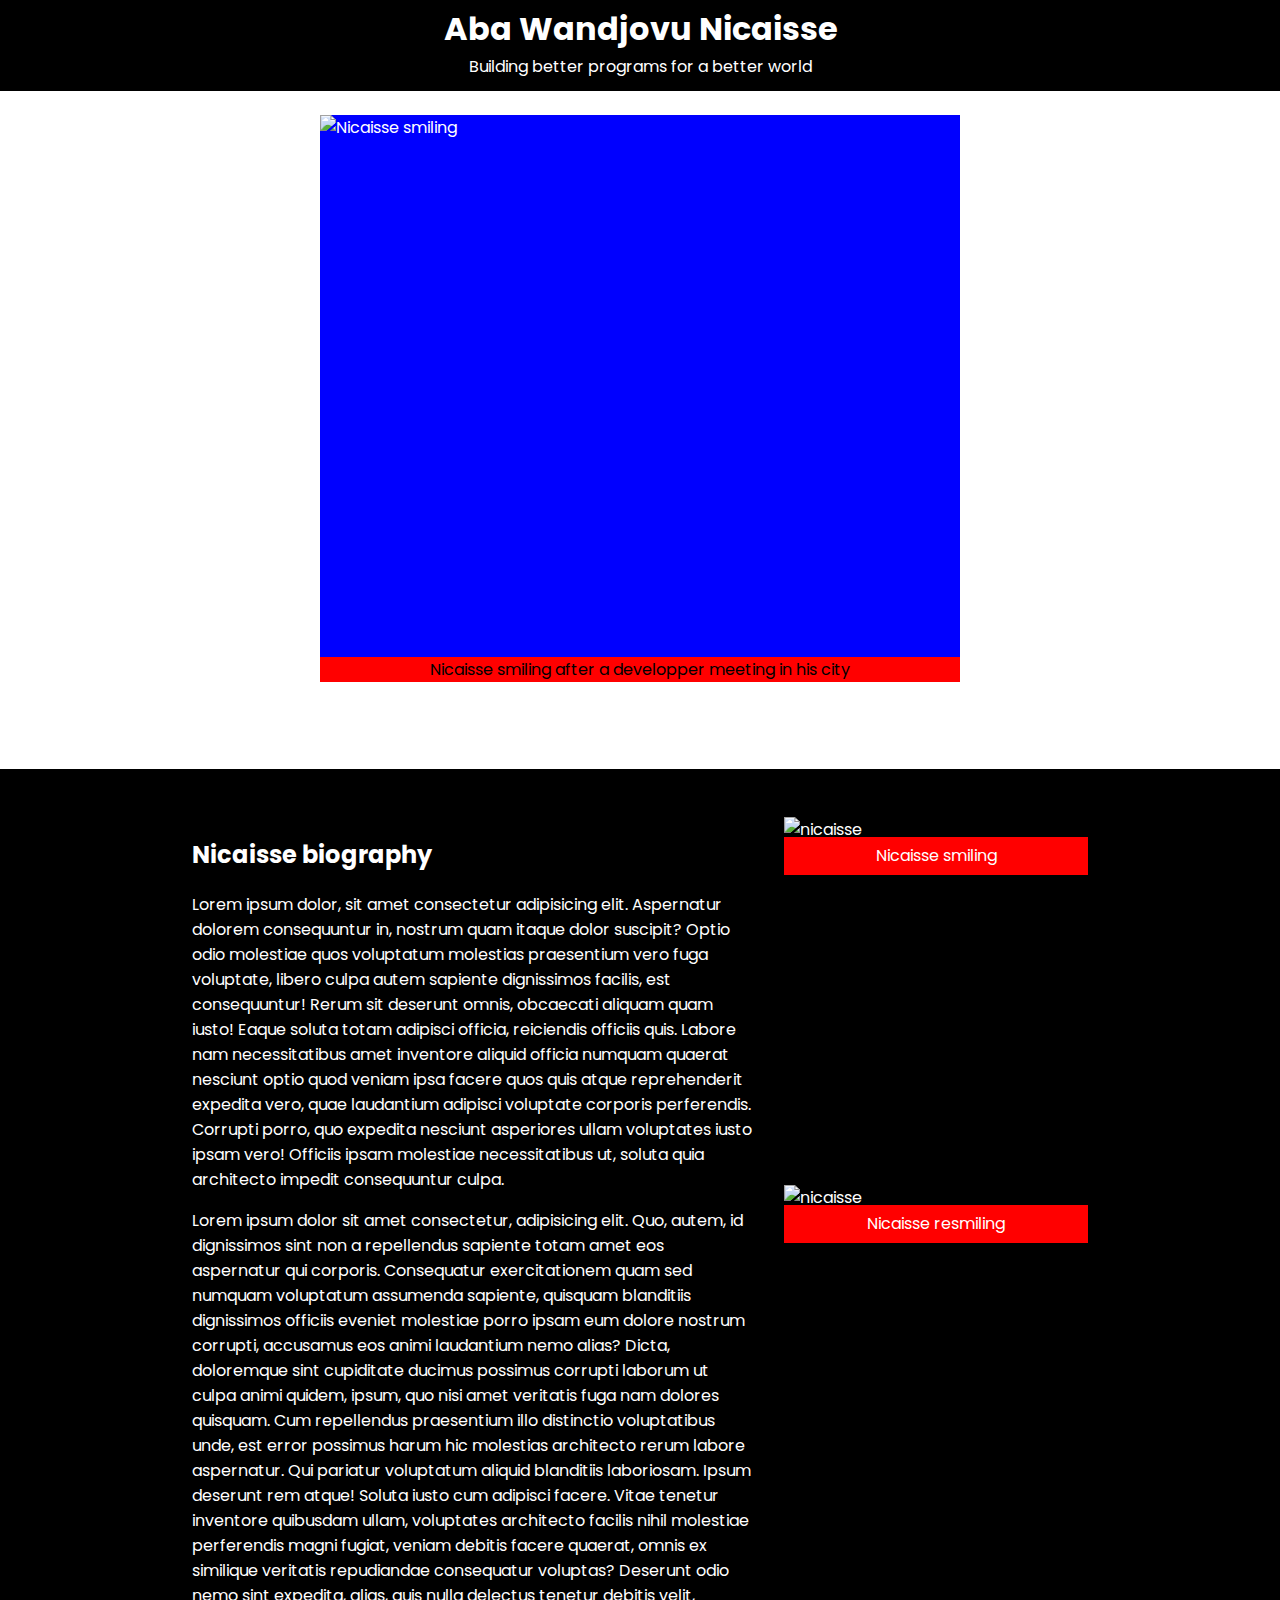
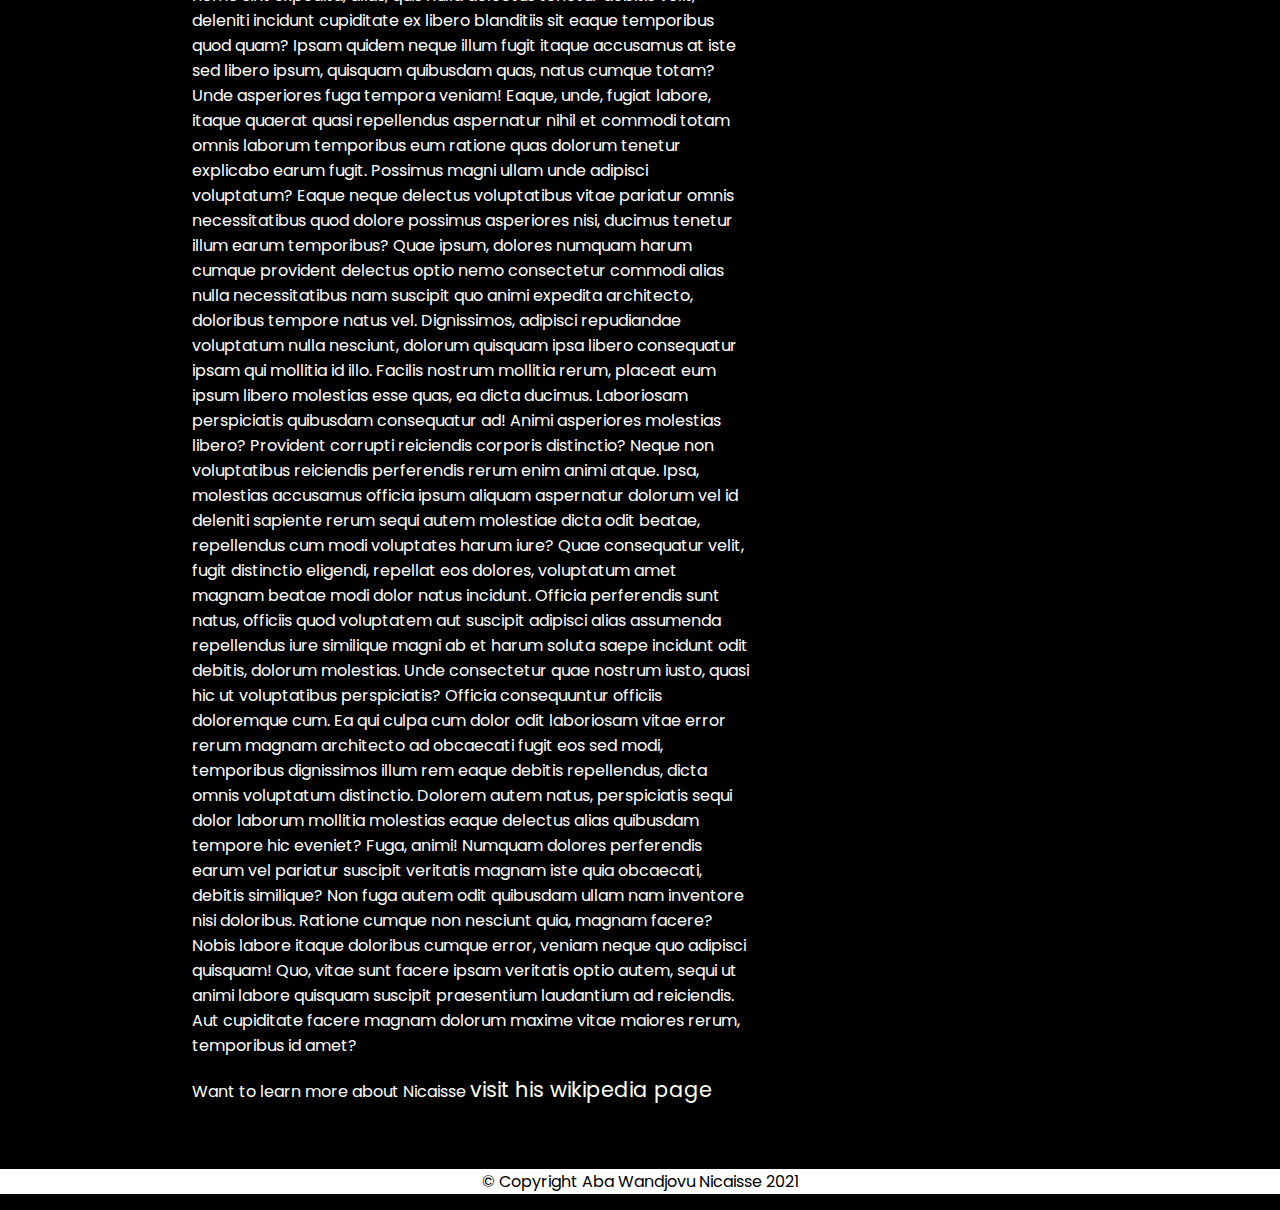
==== 1. Tribute Page/index.html @ 2e393c75 "initiated the first commit of the Tribute Page Project, the project is although almost finished" ====
<!DOCTYPE html>
<html lang="en">
<head>
    <meta charset="UTF-8">
    <meta http-equiv="X-UA-Compatible" content="IE=edge">
    <meta name="viewport" content="width=device-width, initial-scale=1.0">
    <link rel="preconnect" href="https://fonts.googleapis.com">
    <link rel="preconnect" href="https://fonts.gstatic.com" crossorigin>
    <link href="https://fonts.googleapis.com/css2?family=Poppins:wght@200&display=swap" rel="stylesheet">
    <link rel="stylesheet" href="style.css">
    <title>Aba Wandjovu Nicaisse</title>
</head>
<body>
    <main id="main">
        <header>
            <div>
                <h1 id="title">Aba Wandjovu Nicaisse</h1>
                <p>Building better programs for a better world</p>
            </div>
        </header>
        <figure>
            <div id="img-div">
                <img id="image" src="../img/Nicaisse.jpg" alt="Nicaisse smiling">
                <figcaption id="img-caption">Nicaisse smiling after a developper meeting in his city</figcaption>
            </div>
        </figure>
        <section id="tribute-info">
            <div class="biography">
                <h2>Nicaisse biography</h2>
                <p>Lorem ipsum dolor, sit amet consectetur adipisicing elit. Aspernatur dolorem consequuntur in, nostrum quam itaque dolor suscipit? Optio odio molestiae quos voluptatum molestias praesentium vero fuga voluptate, libero culpa autem sapiente dignissimos facilis, est consequuntur! Rerum sit deserunt omnis, obcaecati aliquam quam iusto! Eaque soluta totam adipisci officia, reiciendis officiis quis. Labore nam necessitatibus amet inventore aliquid officia numquam quaerat nesciunt optio quod veniam ipsa facere quos quis atque reprehenderit expedita vero, quae laudantium adipisci voluptate corporis perferendis. Corrupti porro, quo expedita nesciunt asperiores ullam voluptates iusto ipsam vero! Officiis ipsam molestiae necessitatibus ut, soluta quia architecto impedit consequuntur culpa.</p>
                <p>Lorem ipsum dolor sit amet consectetur, adipisicing elit. Quo, autem, id dignissimos sint non a repellendus sapiente totam amet eos aspernatur qui corporis. Consequatur exercitationem quam sed numquam voluptatum assumenda sapiente, quisquam blanditiis dignissimos officiis eveniet molestiae porro ipsam eum dolore nostrum corrupti, accusamus eos animi laudantium nemo alias? Dicta, doloremque sint cupiditate ducimus possimus corrupti laborum ut culpa animi quidem, ipsum, quo nisi amet veritatis fuga nam dolores quisquam. Cum repellendus praesentium illo distinctio voluptatibus unde, est error possimus harum hic molestias architecto rerum labore aspernatur. Qui pariatur voluptatum aliquid blanditiis laboriosam. Ipsum deserunt rem atque! Soluta iusto cum adipisci facere. Vitae tenetur inventore quibusdam ullam, voluptates architecto facilis nihil molestiae perferendis magni fugiat, veniam debitis facere quaerat, omnis ex similique veritatis repudiandae consequatur voluptas? Deserunt odio nemo sint expedita, alias, quis nulla delectus tenetur debitis velit, deleniti incidunt cupiditate ex libero blanditiis sit eaque temporibus quod quam? Ipsam quidem neque illum fugit itaque accusamus at iste sed libero ipsum, quisquam quibusdam quas, natus cumque totam? Unde asperiores fuga tempora veniam! Eaque, unde, fugiat labore, itaque quaerat quasi repellendus aspernatur nihil et commodi totam omnis laborum temporibus eum ratione quas dolorum tenetur explicabo earum fugit. Possimus magni ullam unde adipisci voluptatum? Eaque neque delectus voluptatibus vitae pariatur omnis necessitatibus quod dolore possimus asperiores nisi, ducimus tenetur illum earum temporibus? Quae ipsum, dolores numquam harum cumque provident delectus optio nemo consectetur commodi alias nulla necessitatibus nam suscipit quo animi expedita architecto, doloribus tempore natus vel. Dignissimos, adipisci repudiandae voluptatum nulla nesciunt, dolorum quisquam ipsa libero consequatur ipsam qui mollitia id illo. Facilis nostrum mollitia rerum, placeat eum ipsum libero molestias esse quas, ea dicta ducimus. Laboriosam perspiciatis quibusdam consequatur ad! Animi asperiores molestias libero? Provident corrupti reiciendis corporis distinctio? Neque non voluptatibus reiciendis perferendis rerum enim animi atque. Ipsa, molestias accusamus officia ipsum aliquam aspernatur dolorum vel id deleniti sapiente rerum sequi autem molestiae dicta odit beatae, repellendus cum modi voluptates harum iure? Quae consequatur velit, fugit distinctio eligendi, repellat eos dolores, voluptatum amet magnam beatae modi dolor natus incidunt. Officia perferendis sunt natus, officiis quod voluptatem aut suscipit adipisci alias assumenda repellendus iure similique magni ab et harum soluta saepe incidunt odit debitis, dolorum molestias. Unde consectetur quae nostrum iusto, quasi hic ut voluptatibus perspiciatis? Officia consequuntur officiis doloremque cum. Ea qui culpa cum dolor odit laboriosam vitae error rerum magnam architecto ad obcaecati fugit eos sed modi, temporibus dignissimos illum rem eaque debitis repellendus, dicta omnis voluptatum distinctio. Dolorem autem natus, perspiciatis sequi dolor laborum mollitia molestias eaque delectus alias quibusdam tempore hic eveniet? Fuga, animi! Numquam dolores perferendis earum vel pariatur suscipit veritatis magnam iste quia obcaecati, debitis similique? Non fuga autem odit quibusdam ullam nam inventore nisi doloribus. Ratione cumque non nesciunt quia, magnam facere? Nobis labore itaque doloribus cumque error, veniam neque quo adipisci quisquam! Quo, vitae sunt facere ipsam veritatis optio autem, sequi ut animi labore quisquam suscipit praesentium laudantium ad reiciendis. Aut cupiditate facere magnam dolorum maxime vitae maiores rerum, temporibus id amet?</p>
                <p>Want to learn more about Nicaisse <a id="tribute-link" href="https://wikipedia.com">visit his wikipedia page</a></p>
            </div>
            <div class="more-images">
                <div class="ig1">
                    <img src="../img/Nicaisse.jpg" alt="nicaisse" class="img-1">
                    <figcaption>Nicaisse smiling</figcaption>
                </div>
                <div class="ig2">
                    <img src="../img/Nicaisse.jpg" alt="nicaisse" class="img-2">
                    <figcaption>Nicaisse resmiling</figcaption>
                </div>
            </div>
        </section>
        <footer class="footer">
            <p>&copy Copyright Aba Wandjovu Nicaisse 2021</p>
        </footer>
    </main>

</body>
</html>
---- 1. Tribute Page/style.css ----
#main {
    background-color: black;
    color: white;
    font-family: Poppins, sans-serif;
    position: absolute;
    top: 0;
    left: 0;
    right: 0;
}

figure {
    background-color: white;
    width: 100%;
    height: 70vh;
    margin-left: 0;
    padding: 1.5rem 0;
}

#img-div {
    display: flex;
    flex-direction: column;
    justify-content: center;
    background-color: blue;
    width: 50%;
    height: 90%;
    margin: auto;
    margin-bottom: 1.5rem;
}

#image {
    max-width: 100%;
    height: 100%;
}

#img-caption {
    background-color: red;
    text-align: center;
    color: black;
}

header {
    text-align: center;
    line-height: 1rem;
}

#tribute-info {
    padding: 2rem 1rem;
    width: 70vw;
    margin: auto;
    display: grid;
    column-gap: 2rem;
    grid-template-columns: 1fr auto;
    grid-template-areas: 
    "left right";
}

.biography {
    grid-area: left;
}

.more-images {
    grid-area: right;
    width: 19rem;
    height: 100%;
    display: grid;
    row-gap: 3rem;
    grid-template-rows: 20rem 20rem;
}

.img-1 {
    width: 100%;
    height: auto;
    margin-bottom: 0;
}

.img-2 {
    width: 100%;
    height: auto;
}

.more-images figcaption {
    margin-top: -0.3rem;
    background-color: red;
    text-align: center;
    padding: 0.4rem;
}

footer {
    width: 100%;
    text-align: center;
    margin-bottom: 0rem;
    background-color: white;
    color: black;
}

#tribute-link {
    text-decoration: none;
    font-size: 1.3rem;
    color: #fffff1;
}

#tribute-link:hover {
    color: #0000b1;
    transition: ease-in;
}

@media (max-width: 850px) {
    #main {
        background-color: black;
    }

    #tribute-info {
        width: 90%;
        display: grid;
        grid-template-rows: 1fr auto;
        grid-template-areas: 
        "top"
        "bottom"
    }

    .more-images {
        grid-area: top;
        background-color: black;
        width: 100%;
        padding-bottom: 0;
        display: grid;
        grid-template-rows: 1fr;
        margin-left: 1rem;
    }

    .ig1 {
        background-color: white;
        width: 100%;
        height: 100%;
    }

    .img-1 {
        max-width: 100%;
        max-height: 100%;
    }

    .ig2 {
        position: absolute;
        visibility: hidden;
    }

    .biography {
        padding-left: 2rem;
        margin: auto;
        grid-area: bottom;
        text-align: left;
    }

    .biography h2 {
        text-align: center;
    }

}
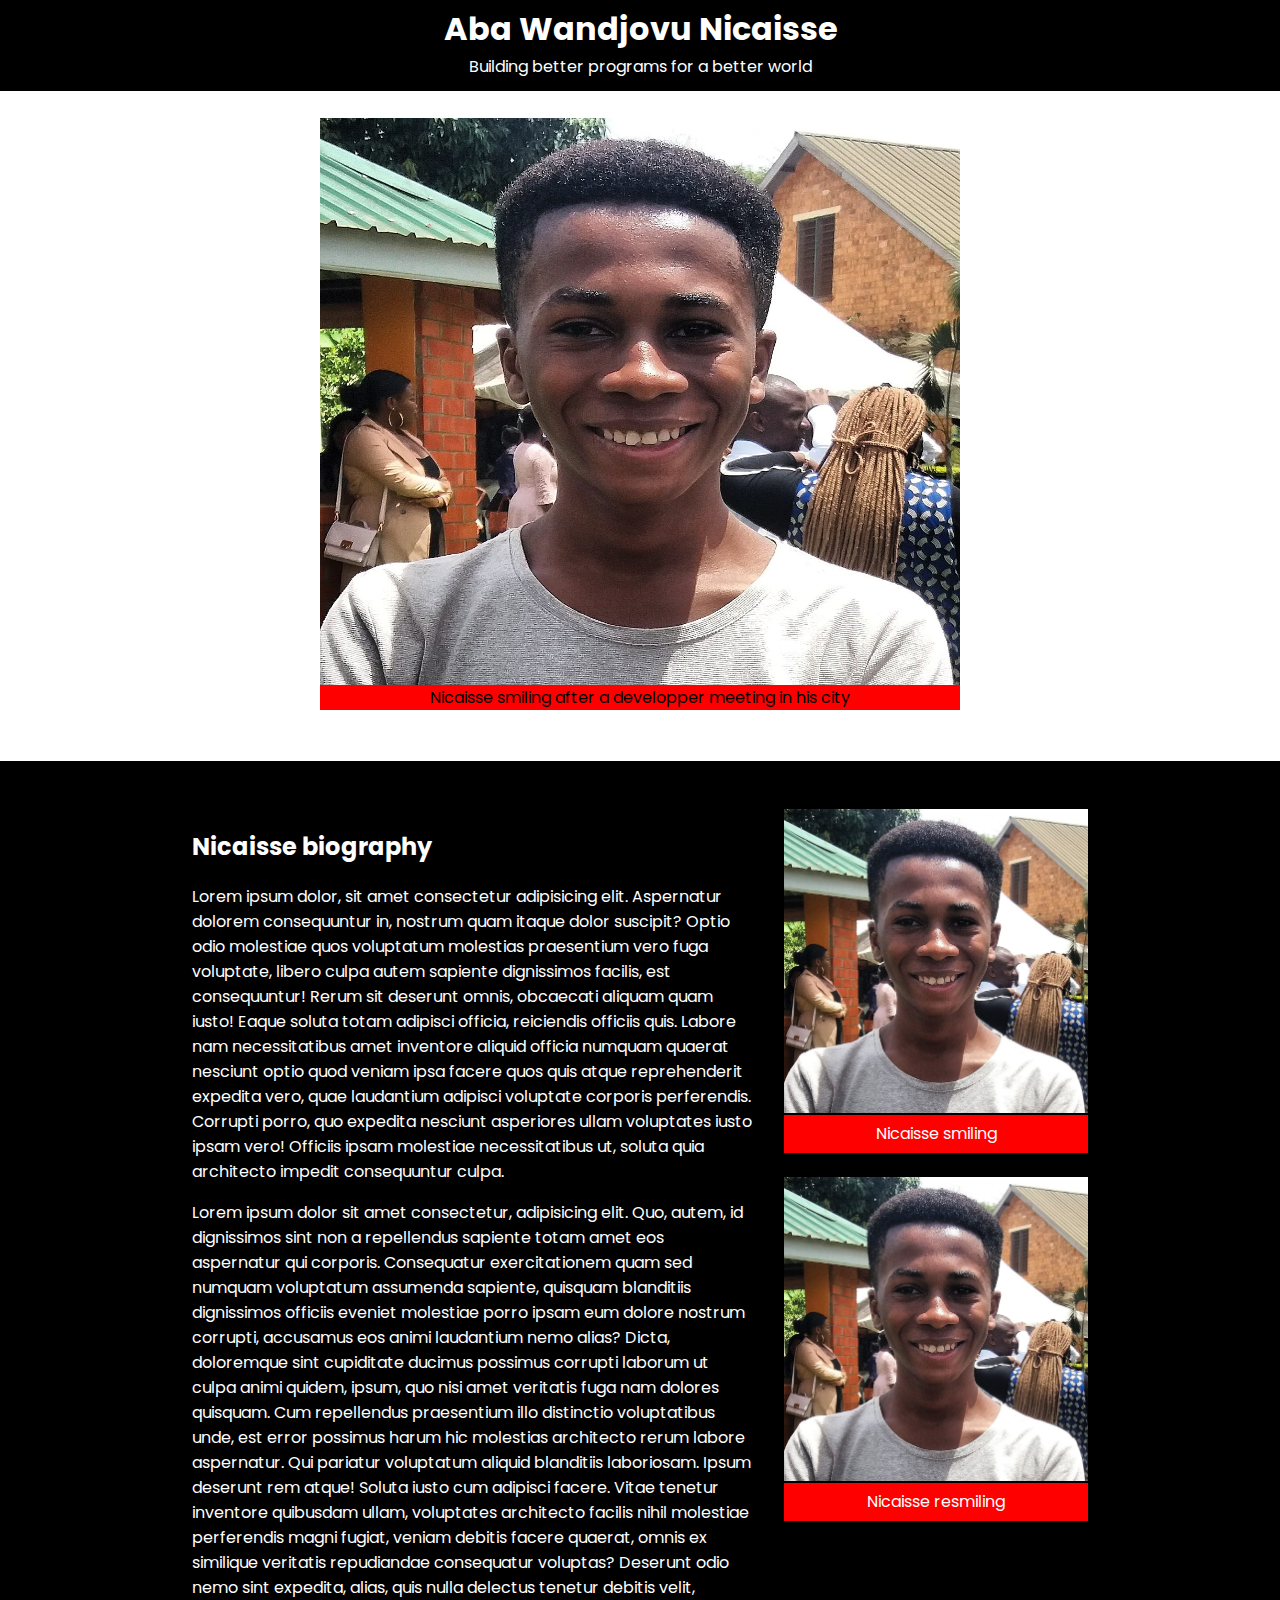
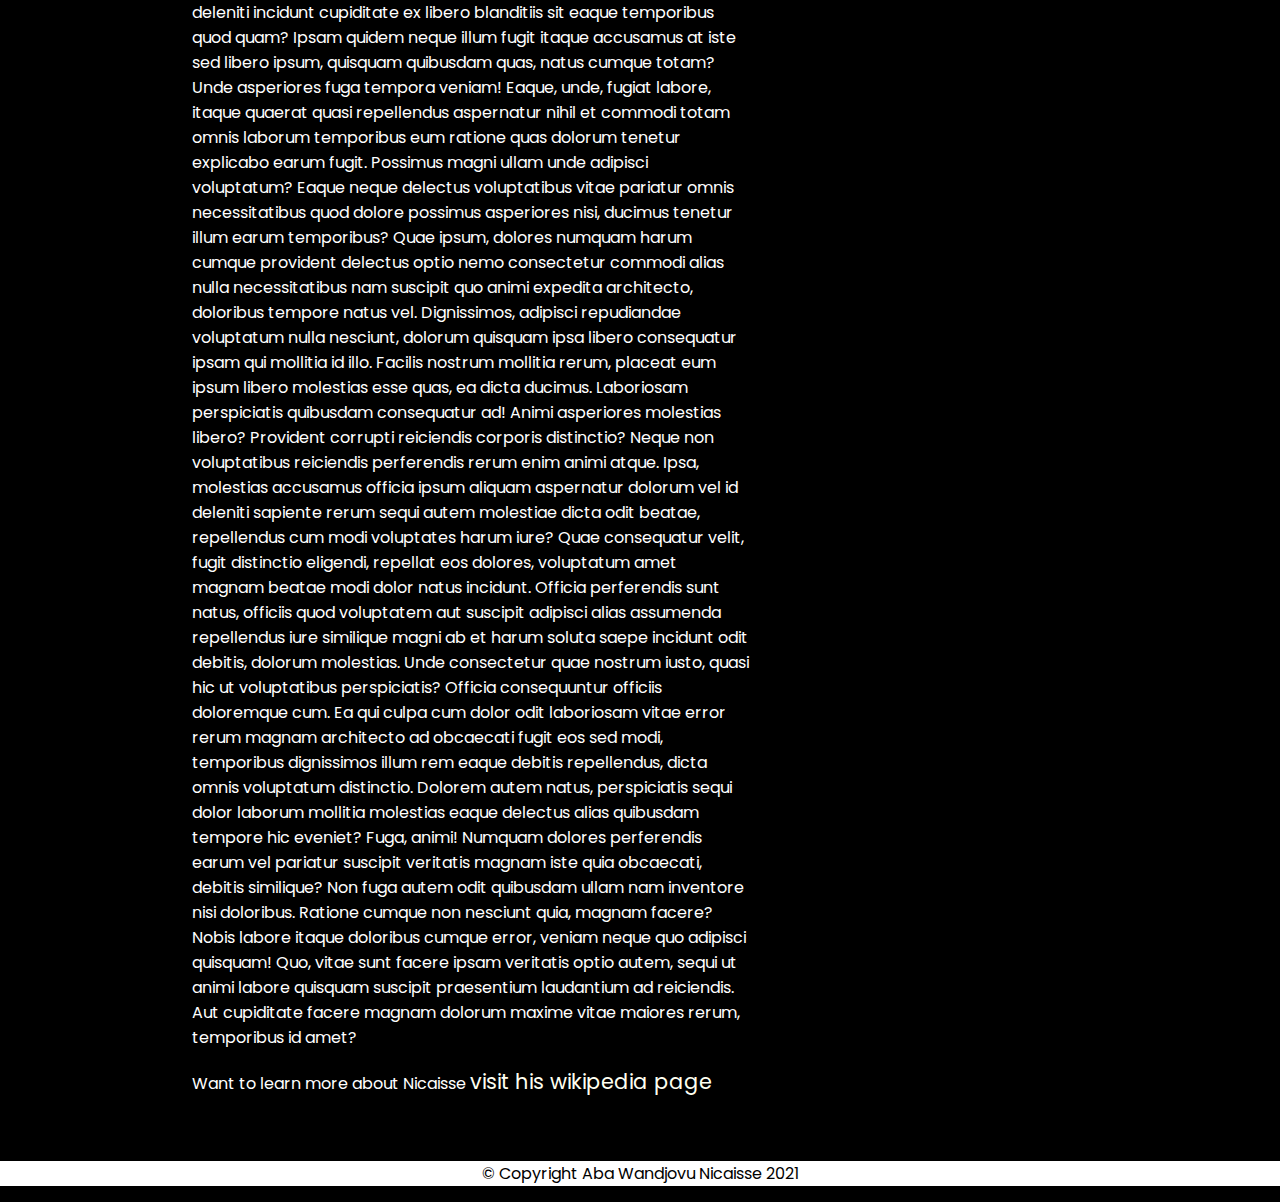
==== commit 22324e2a: "fixed the problem that was preventing the main image to be centered in CSS" ====
--- a/1. Tribute Page/index.html
+++ b/1. Tribute Page/index.html
@@ -20,7 +20,7 @@
         </header>
         <figure>
             <div id="img-div">
-                <img id="image" src="../img/Nicaisse.jpg" alt="Nicaisse smiling">
+                <img id="image" src="./img/Nicaisse.jpg" alt="Nicaisse smiling">
                 <figcaption id="img-caption">Nicaisse smiling after a developper meeting in his city</figcaption>
             </div>
         </figure>
@@ -33,11 +33,11 @@
             </div>
             <div class="more-images">
                 <div class="ig1">
-                    <img src="../img/Nicaisse.jpg" alt="nicaisse" class="img-1">
+                    <img src="./img/Nicaisse.jpg" alt="nicaisse" class="img-1">
                     <figcaption>Nicaisse smiling</figcaption>
                 </div>
                 <div class="ig2">
-                    <img src="../img/Nicaisse.jpg" alt="nicaisse" class="img-2">
+                    <img src="./img/Nicaisse.jpg" alt="nicaisse" class="img-2">
                     <figcaption>Nicaisse resmiling</figcaption>
                 </div>
             </div>
--- a/1. Tribute Page/style.css
+++ b/1. Tribute Page/style.css
@@ -13,7 +13,7 @@
     width: 100%;
     height: 70vh;
     margin-left: 0;
-    padding: 1.5rem 0;
+    padding-top: 2.5rem;
 }
 
 #img-div {
